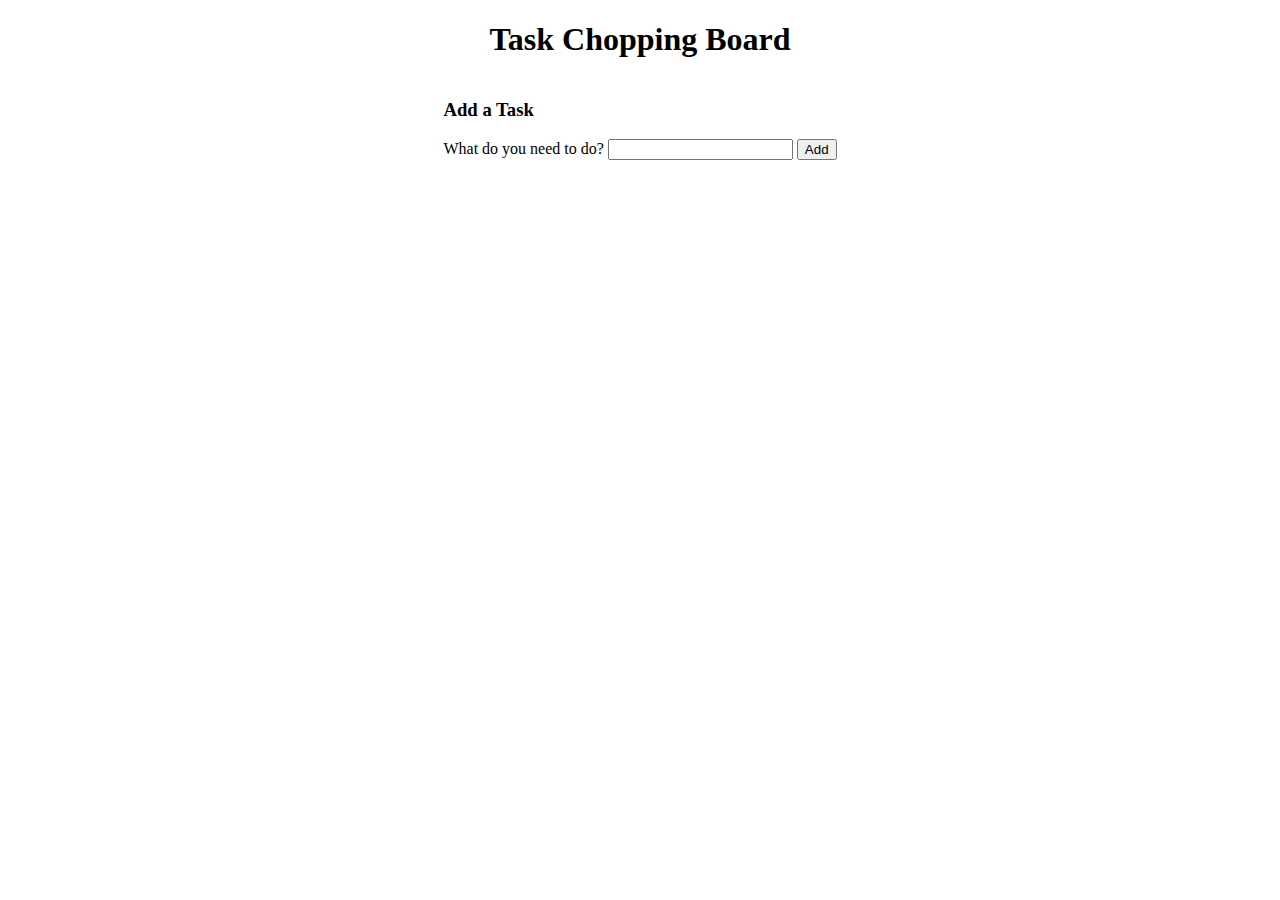
==== task-list/index.html @ d0aba7f3 "Add form for adding a new task, relevant functions" ====
<!DOCTYPE html>
<html lang="en">

<head>
    <meta charset="UTF-8">
    <meta name="viewport" content="width=device-width, initial-scale=1.0">
    <meta http-equiv="X-UA-Compatible" content="ie=edge">
    <link rel="stylesheet" href="../style.css">
    <title>Task Chopping Board</title>
</head>

<body>
    <header>
        <h1>Task Chopping Board</h1>
    </header>
    <main>
        <div id="add-task-container">
            <h3>Add a Task</h3>
            <form id="add-task">
                <label for"task">What do you need to do?</label>
                <input type="text" id="task" name="task" required>
                <button>Add</button>
            </form>
        </div>

    </main>
    <footer>

    </footer>

    <script type="module" src="./task-list.js"></script>
</body>

</html>
---- style.css ----
html {
    margin: 0;
    padding: 0;
    width: 100%;
}
* {
    box-sizing: border-box;
}

body {
    display: flex;
    flex-direction: column;
    justify-content: center;
    align-items: center;
    margin: 0;

}
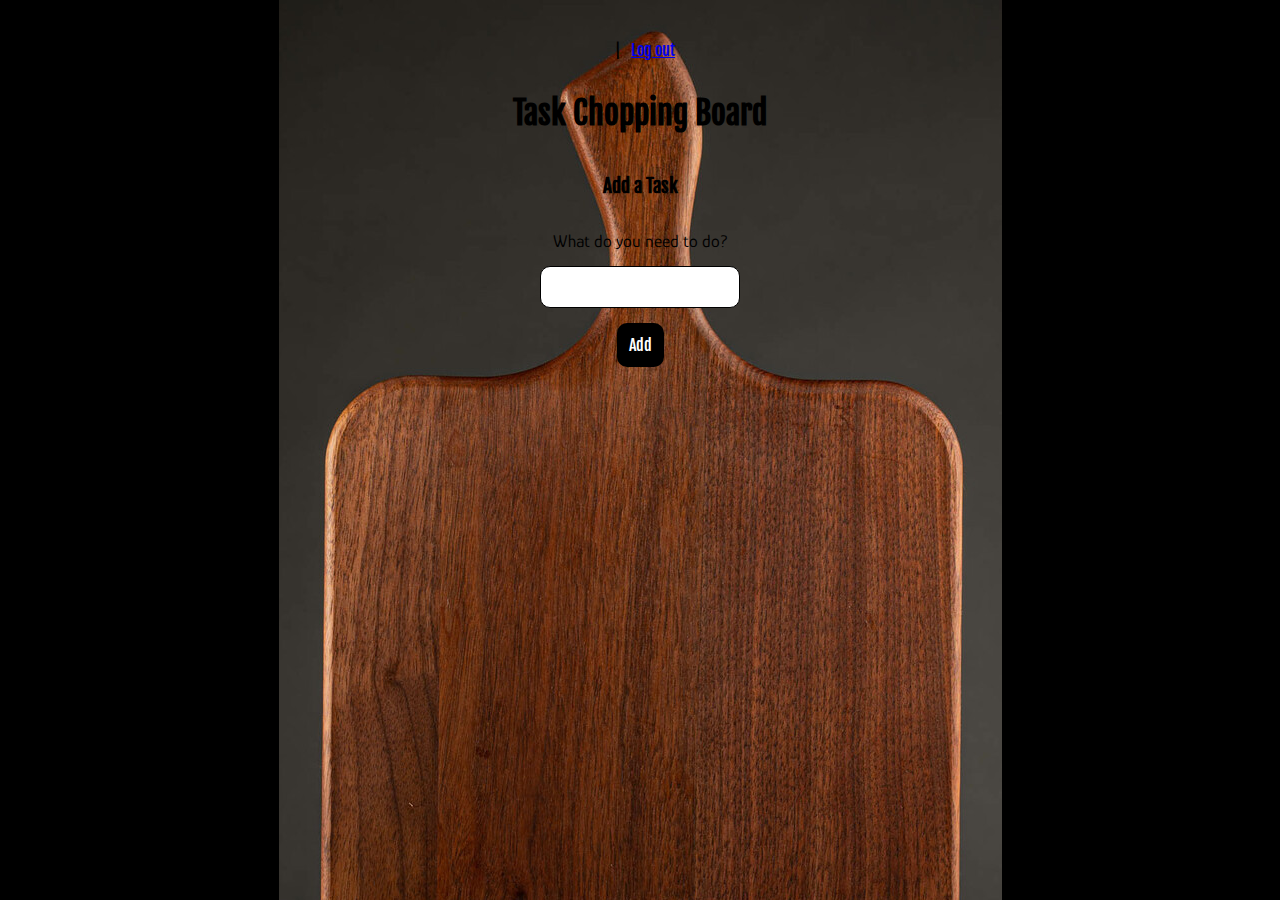
==== commit 8ddf9e20: "Add initial styling" ====
--- a/task-list/index.html
+++ b/task-list/index.html
@@ -5,11 +5,16 @@
     <meta charset="UTF-8">
     <meta name="viewport" content="width=device-width, initial-scale=1.0">
     <meta http-equiv="X-UA-Compatible" content="ie=edge">
-    <link rel="stylesheet" href="../style.css">
+    <link rel="preconnect" href="https://fonts.googleapis.com"> 
+    <link rel="preconnect" href="https://fonts.gstatic.com" crossorigin>
+    <link href="https://fonts.googleapis.com/css2?family=Glory:wght@100&display=swap" rel="stylesheet">
+    <link href="https://fonts.googleapis.com/css2?family=Fjalla+One&display=swap" rel="stylesheet">
+    <link rel="stylesheet" href="./task.css">
     <title>Task Chopping Board</title>
 </head>
 
 <body>
+    <nav><p id="user"></p> | <a href="../index.html">Log out</a></nav>
     <header>
         <h1>Task Chopping Board</h1>
     </header>
@@ -22,6 +27,11 @@
                 <button>Add</button>
             </form>
         </div>
+        <div id="tasks-container">
+
+        </div>
+        <audio id="chop"><source src="../assets/knife-chop.wav" type="audio/wav"></audio>
+        <!-- <button id="logout">Log out</button> -->
 
     </main>
     <footer>
--- a/task-list/task.css
+++ b/task-list/task.css
@@ -0,0 +1,78 @@
+html {
+    margin: 0;
+    padding: 0;
+    width: 100%;
+    background-color: black;
+    background-image: url('../assets/cuttingboard.jpeg');
+    background-repeat:no-repeat;
+    background-position: top;
+    overflow: hidden;
+}
+* {
+    box-sizing: border-box;
+}
+
+body {
+    margin-top: 40px;
+    display: flex;
+    flex-direction: column;
+    justify-content: center;
+    align-items: center;
+    font-family: 'Fjalla One', sans-serif;
+}
+
+main {
+    display: flex;
+    flex-direction: column;
+    gap: 30px;
+}
+
+input {
+    border-radius: 10px;
+    border: 1px solid black;
+    height: 30px;
+    width: 200px;
+    padding: 20px;
+}
+
+label {
+    font-family: 'Glory', sans-serif;
+    font-size: 1.1em;
+}
+
+button {
+    cursor: pointer;
+    font-family: 'Fjalla One', sans-serif;
+    font-size: 1em;
+    background-color: black;
+    border: none;
+    border-radius: 10px;
+    color: white;
+    padding: 12px;
+}
+
+button:active {
+    background: yellow;
+    color: black;
+}
+
+/*chopping board*/
+
+nav {
+    display: flex;
+    flex-direction: row;
+    align-items:baseline;
+    gap: 10px;
+}
+
+#add-task, #add-task-container {
+    display: flex;
+    flex-direction: column;
+    justify-content: center;
+    align-items: center;
+    gap: 15px;
+}
+
+.chopped {
+    text-decoration: line-through;
+}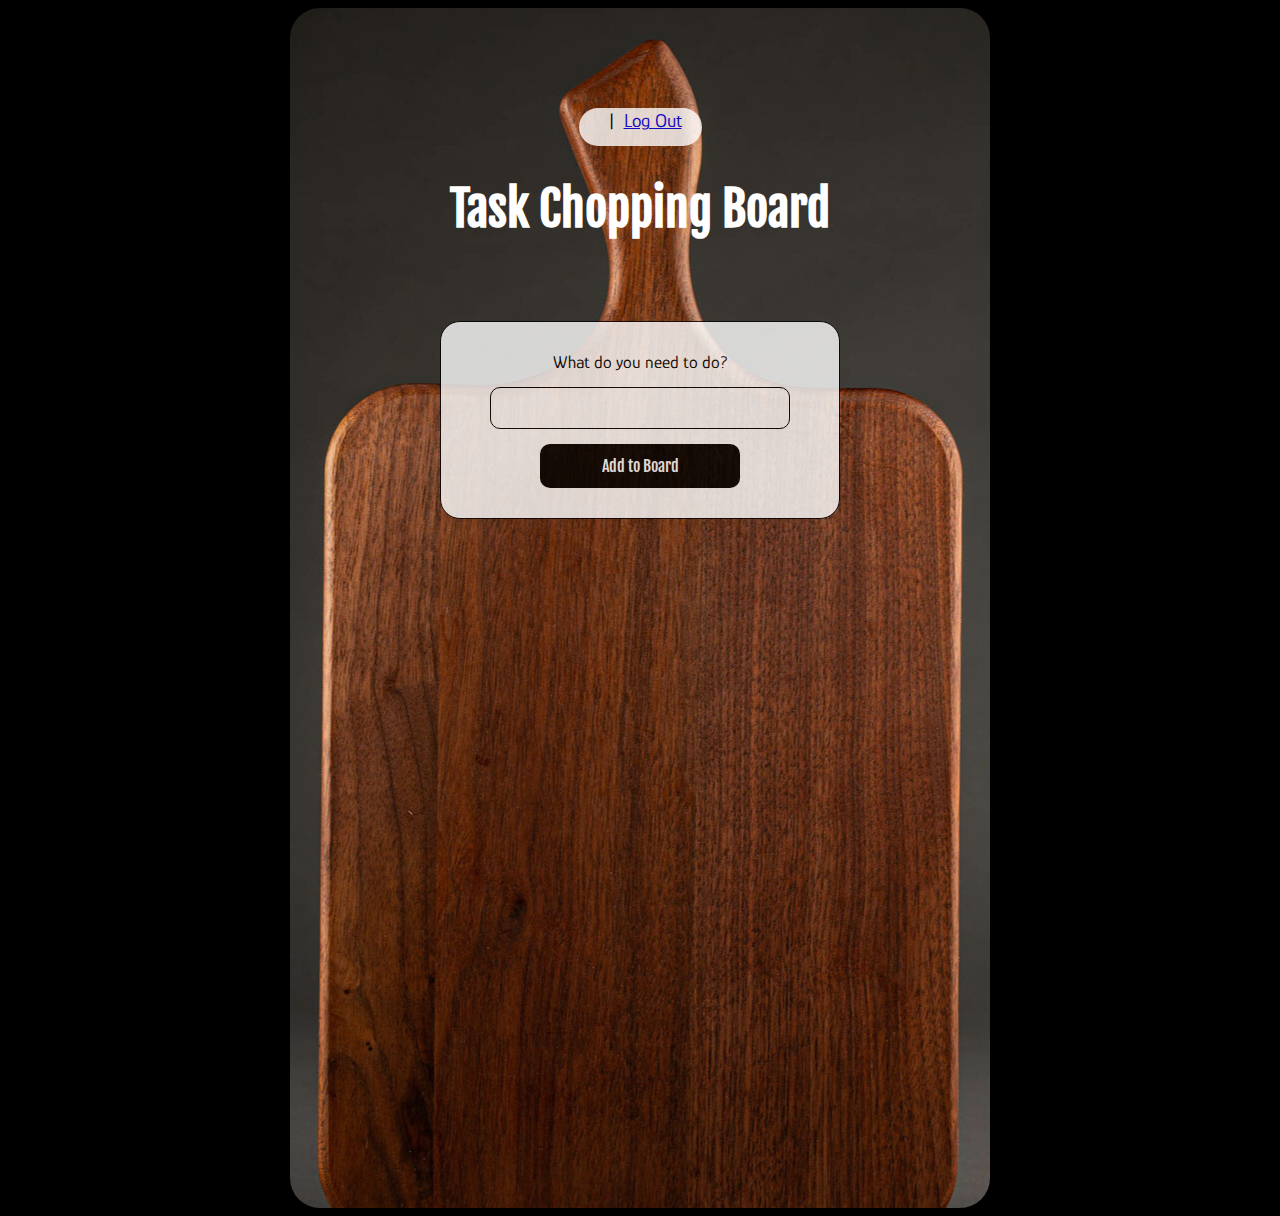
==== commit dc3b31bf: "Add more styling, add task removal stuff" ====
--- a/task-list/index.html
+++ b/task-list/index.html
@@ -14,17 +14,18 @@
 </head>
 
 <body>
-    <nav><p id="user"></p> | <a href="../index.html">Log out</a></nav>
+    <div id="img-container">
+    <nav><p id="user"></p> | <a href="../index.html">Log Out</a></nav>
     <header>
         <h1>Task Chopping Board</h1>
     </header>
     <main>
         <div id="add-task-container">
-            <h3>Add a Task</h3>
+            <!-- <h3>Add a Task</h3> -->
             <form id="add-task">
                 <label for"task">What do you need to do?</label>
                 <input type="text" id="task" name="task" required>
-                <button>Add</button>
+                <button>Add to Board</button>
             </form>
         </div>
         <div id="tasks-container">
@@ -34,6 +35,8 @@
         <!-- <button id="logout">Log out</button> -->
 
     </main>
+    </div>
+
     <footer>
 
     </footer>
--- a/task-list/task.css
+++ b/task-list/task.css
@@ -3,17 +3,13 @@
     padding: 0;
     width: 100%;
     background-color: black;
-    background-image: url('../assets/cuttingboard.jpeg');
-    background-repeat:no-repeat;
-    background-position: top;
-    overflow: hidden;
+
 }
 * {
     box-sizing: border-box;
 }
 
 body {
-    margin-top: 40px;
     display: flex;
     flex-direction: column;
     justify-content: center;
@@ -21,10 +17,17 @@
     font-family: 'Fjalla One', sans-serif;
 }
 
+h1 {
+    color: white;
+    font-size: 3em;
+    text-align: center;
+}
+
 main {
     display: flex;
     flex-direction: column;
     gap: 30px;
+    padding: 50px;
 }
 
 input {
@@ -49,20 +52,57 @@
     border-radius: 10px;
     color: white;
     padding: 12px;
+    width: 200px;
+
 }
 
 button:active {
-    background: yellow;
-    color: black;
+    background: rgb(49, 41, 25);
 }
 
 /*chopping board*/
+
+#img-container {
+    display: flex;
+    flex-direction: column;
+    align-items: center;
+    background-image: url('../assets/cuttingboard.jpeg');
+    background-repeat:no-repeat;
+    background-position: top;
+    padding: 100px;
+    border-radius: 30px;
+    height: 1200px;
+}
 
 nav {
     display: flex;
     flex-direction: row;
     align-items:baseline;
     gap: 10px;
+    background-color: white;
+    opacity: .8;
+    border-radius: 20px;
+    padding-left: 20px;
+    padding-right: 20px;
+    font-family: 'Glory', sans-serif;
+    font-size: 1.2em;
+
+
+}
+
+ul {
+    display: flex;
+    flex-direction: column;
+    justify-content: center;
+    align-items: center;
+}
+
+li {
+    list-style: none;
+    font-size: 2em;
+    color: white;
+    font-family: 'Glory', sans-serif;
+
 }
 
 #add-task, #add-task-container {
@@ -73,6 +113,22 @@
     gap: 15px;
 }
 
+#add-task-container {
+    border: 1px solid black;
+    padding: 30px;
+    border-radius: 20px;
+    background-color: white;
+    opacity: .8;
+    width: 400px;
+}
+
+input {
+    width: 300px;
+    font-family: 'Glory', sans-serif;
+    font-size: 1.2em;
+
+}
+
 .chopped {
     text-decoration: line-through;
 }